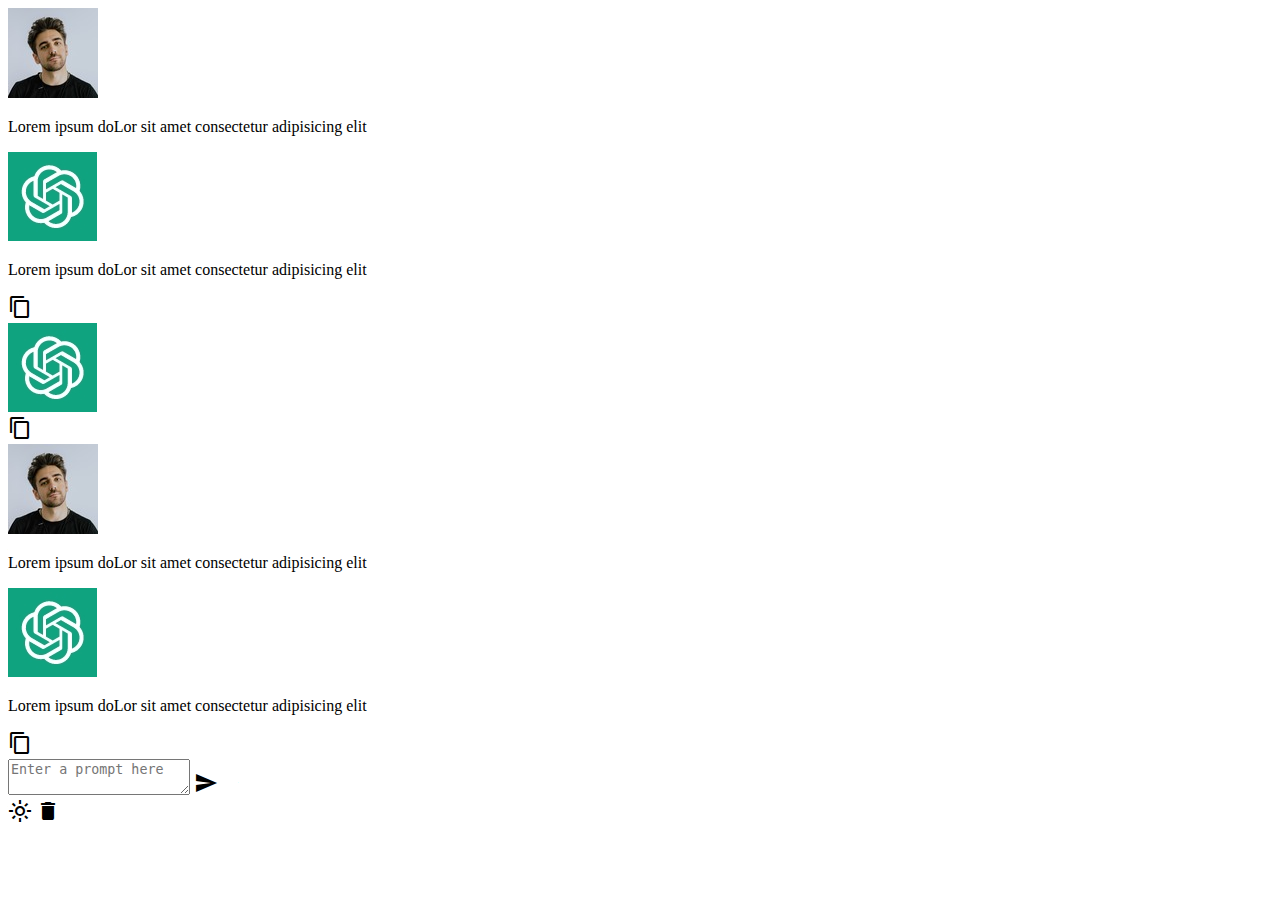
==== index.html @ dc3a1cc3 "Add files via upload" ====
<!DOCTYPE html>
<html lang="en">
<head>
    <meta charset="UTF-8">
    <meta name="viewport" content="width=device-width, initial-scale=1.0">
    <title>Document</title>
    <link rel="shortcut icon" href="images/chatbot.jpg" type="image/x-icon">
    <link href="https://fonts.googleapis.com/icon?family=Material+Icons" rel="stylesheet">
    <link rel="stylesheet" href="https://fonts.googleapis.com/css2?family=Material+Symbols+Outlined:opsz,wght,FILL,GRAD@24,400,0,0&icon_names=light_mode" />

</head>
<body>
     <!--Chat container-->
     <div class="chat-container">
        <div class="chat outgoing">
            <div class="chat-content">
                <div class="chat-details">
                    <img src="user.jpg" alt="user-img">
                    <p>Lorem ipsum doLor sit amet consectetur adipisicing elit</p>
                </div>
            </div>
        </div>
        <div class="chat incoming">
            <div class="chat-content">
                <div class="chat-details">
                    <img src="chatbot.jpg" alt="user-img">
                    <p>Lorem ipsum doLor sit amet consectetur adipisicing elit</p>
                </div>
                <span class="material-icons">content_copy</span>
            </div>
        </div>
        <div class="chat incoming">
            <div class="chat-content">
                <div class="chat-details">
                    <img src="chatbot.jpg" alt="user-img">
                  <div class="typing-animation">
                    <div class="typing-dot" style="--delay: 0.2s"></div>
                    <div class="typing-dot" style="--delay: 0.3s"></div>
                    <div class="typing-dot" style="--delay: 0.4s"></div>
                  </div>
                </div>
                <span class="material-icons">content_copy</span>
            </div>
        </div>
        <div class="chat outgoing">
            <div class="chat-content">
                <div class="chat-details">
                    <img src="user.jpg" alt="user-img">
                    <p>Lorem ipsum doLor sit amet consectetur adipisicing elit</p>
                </div>
            </div>
        </div>
        <div class="chat incoming">
            <div class="chat-content">
                <div class="chat-details">
                    <img src="chatbot.jpg" alt="user-img">
                    <p>Lorem ipsum doLor sit amet consectetur adipisicing elit</p>
                </div>
                <span class="material-icons">content_copy</span>
            </div>
        </div>

     </div>

     <!--Typing container-->
     <div class="typing-container">
        <div class="typing-content">
            <div class="typing-textarea">
                <textarea id="chat-input" placeholder="Enter a prompt here" required></textarea>
                <span id="send-btn" class="material-icons">send</span>
            </div>
            <div class="typing-control">
                <span id="theme-btn" class="material-symbols-outlined">light_mode </span>
                <span id="delete-btn" class="material-icons">delete</span>

            </div>
        </div>
    </div>   
     
</body>
</html>
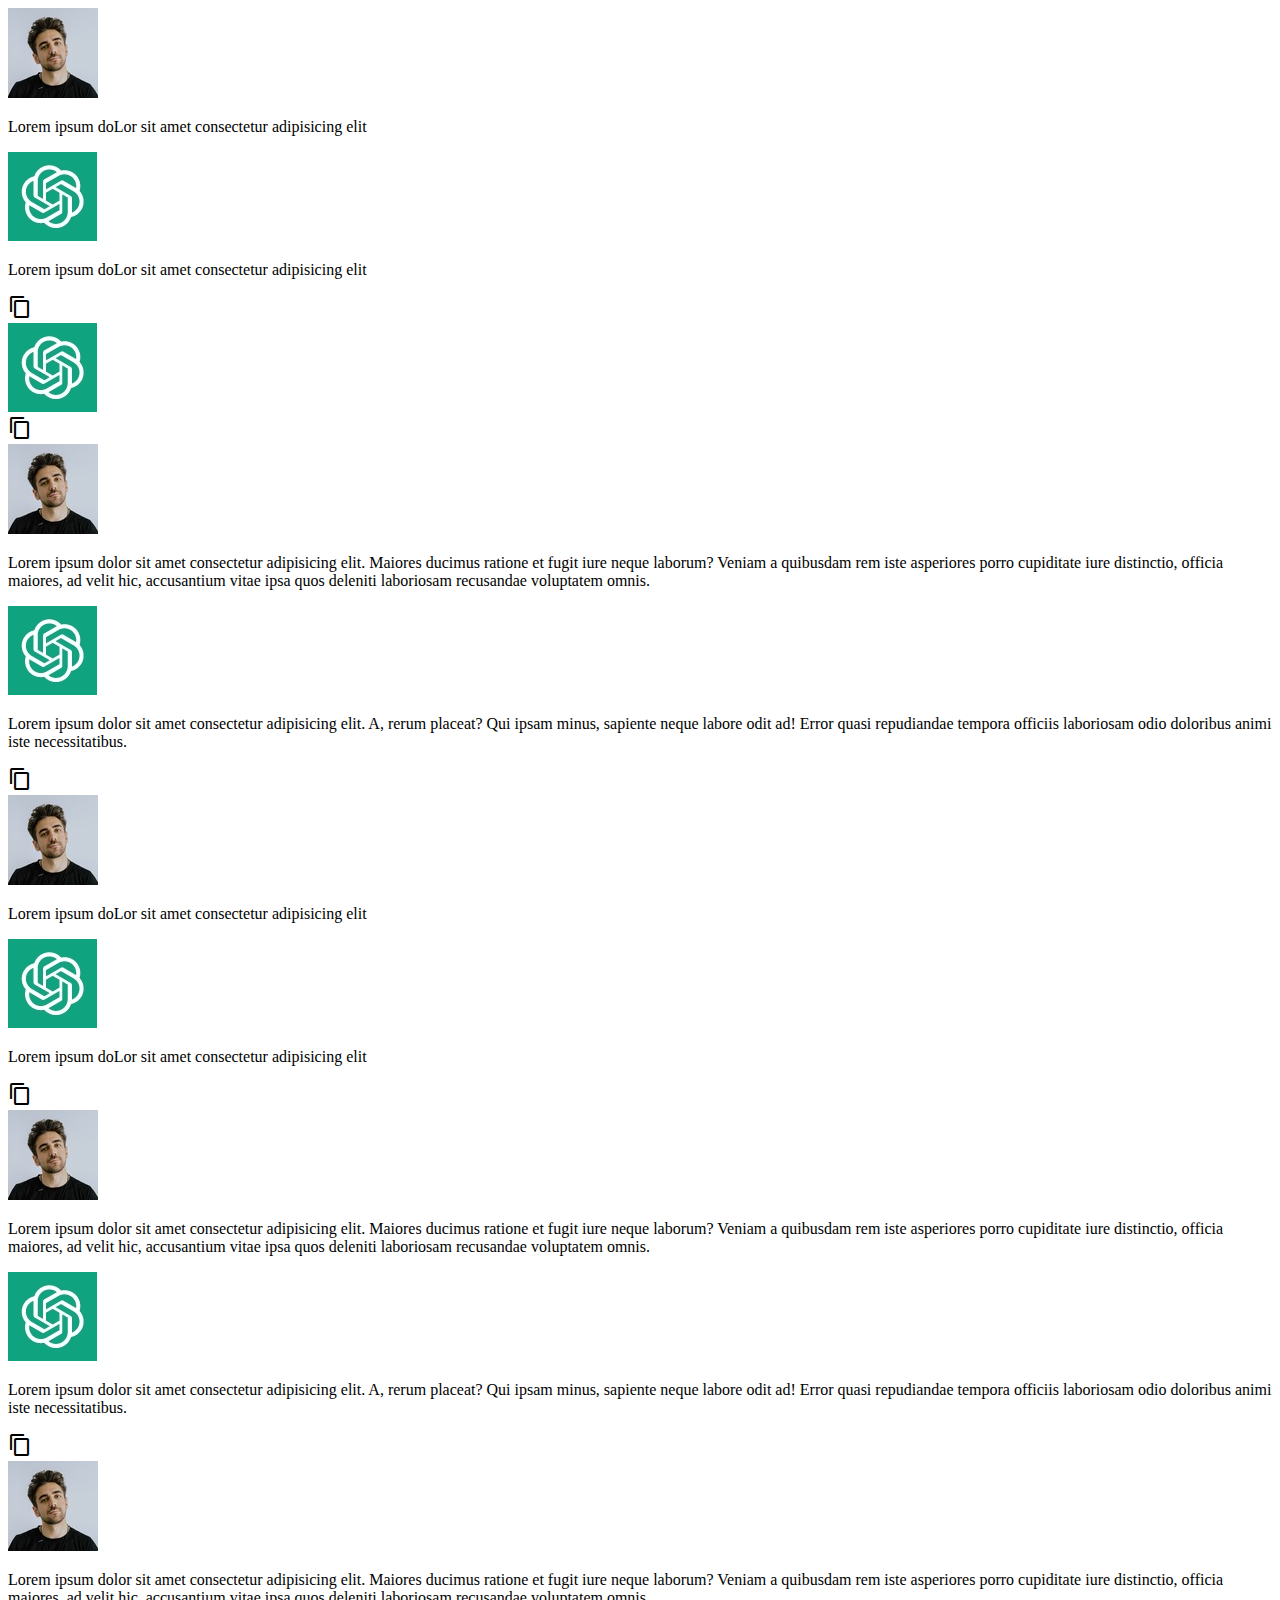
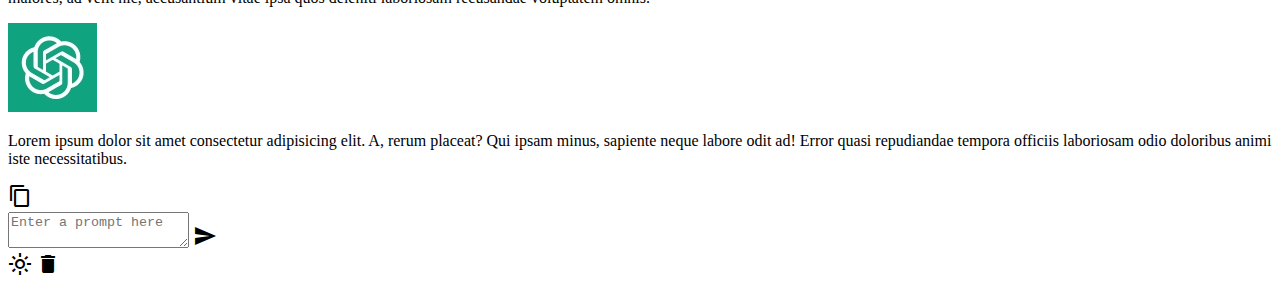
==== commit 8663ee99: "updated html" ====
--- a/index.html
+++ b/index.html
@@ -31,13 +31,30 @@
         </div>
         <div class="chat incoming">
             <div class="chat-content">
-                <div class="chat-details">
+                <div class="  chat-details">
                     <img src="chatbot.jpg" alt="user-img">
                   <div class="typing-animation">
                     <div class="typing-dot" style="--delay: 0.2s"></div>
                     <div class="typing-dot" style="--delay: 0.3s"></div>
                     <div class="typing-dot" style="--delay: 0.4s"></div>
                   </div>
+                </div>
+                <span class="material-icons">content_copy</span>
+            </div>
+        </div>
+        <div class="chat outgoing">
+            <div class="chat-content">
+                <div class="chat-details">
+                    <img src="user.jpg" alt="user-img">
+                    <p>Lorem ipsum dolor sit amet consectetur adipisicing elit. Maiores ducimus ratione et fugit iure neque laborum? Veniam a quibusdam rem iste asperiores porro cupiditate iure distinctio, officia maiores, ad velit hic, accusantium vitae ipsa quos deleniti laboriosam recusandae voluptatem omnis.</p>
+                </div>
+            </div>
+        </div>
+        <div class="chat incoming">
+            <div class="chat-content">
+                <div class="chat-details">
+                    <img src="chatbot.jpg" alt="user-img">
+                    <p>Lorem ipsum dolor sit amet consectetur adipisicing elit. A, rerum placeat? Qui ipsam minus, sapiente neque labore odit ad! Error quasi repudiandae tempora officiis laboriosam odio doloribus animi iste necessitatibus.</p>
                 </div>
                 <span class="material-icons">content_copy</span>
             </div>
@@ -59,8 +76,41 @@
                 <span class="material-icons">content_copy</span>
             </div>
         </div>
-
+        <div class="chat outgoing">
+            <div class="chat-content">
+                <div class="chat-details">
+                    <img src="user.jpg" alt="user-img">
+                    <p>Lorem ipsum dolor sit amet consectetur adipisicing elit. Maiores ducimus ratione et fugit iure neque laborum? Veniam a quibusdam rem iste asperiores porro cupiditate iure distinctio, officia maiores, ad velit hic, accusantium vitae ipsa quos deleniti laboriosam recusandae voluptatem omnis.</p>
+                </div>
+            </div>
+        </div>
+        <div class="chat incoming">
+            <div class="chat-content">
+                <div class="chat-details">
+                    <img src="chatbot.jpg" alt="user-img">
+                    <p>Lorem ipsum dolor sit amet consectetur adipisicing elit. A, rerum placeat? Qui ipsam minus, sapiente neque labore odit ad! Error quasi repudiandae tempora officiis laboriosam odio doloribus animi iste necessitatibus.</p>
+                </div>
+                <span class="material-icons">content_copy</span>
+            </div>
+        </div>
      </div>
+     <div class="chat outgoing">
+        <div class="chat-content">
+            <div class="chat-details">
+                <img src="user.jpg" alt="user-img">
+                <p>Lorem ipsum dolor sit amet consectetur adipisicing elit. Maiores ducimus ratione et fugit iure neque laborum? Veniam a quibusdam rem iste asperiores porro cupiditate iure distinctio, officia maiores, ad velit hic, accusantium vitae ipsa quos deleniti laboriosam recusandae voluptatem omnis.</p>
+            </div>
+        </div>
+    </div>
+    <div class="chat incoming">
+        <div class="chat-content">
+            <div class="chat-details">
+                <img src="chatbot.jpg" alt="user-img">
+                <p>Lorem ipsum dolor sit amet consectetur adipisicing elit. A, rerum placeat? Qui ipsam minus, sapiente neque labore odit ad! Error quasi repudiandae tempora officiis laboriosam odio doloribus animi iste necessitatibus.</p>
+            </div>
+            <span class="material-icons">content_copy</span>
+        </div>
+    </div>
 
      <!--Typing container-->
      <div class="typing-container">
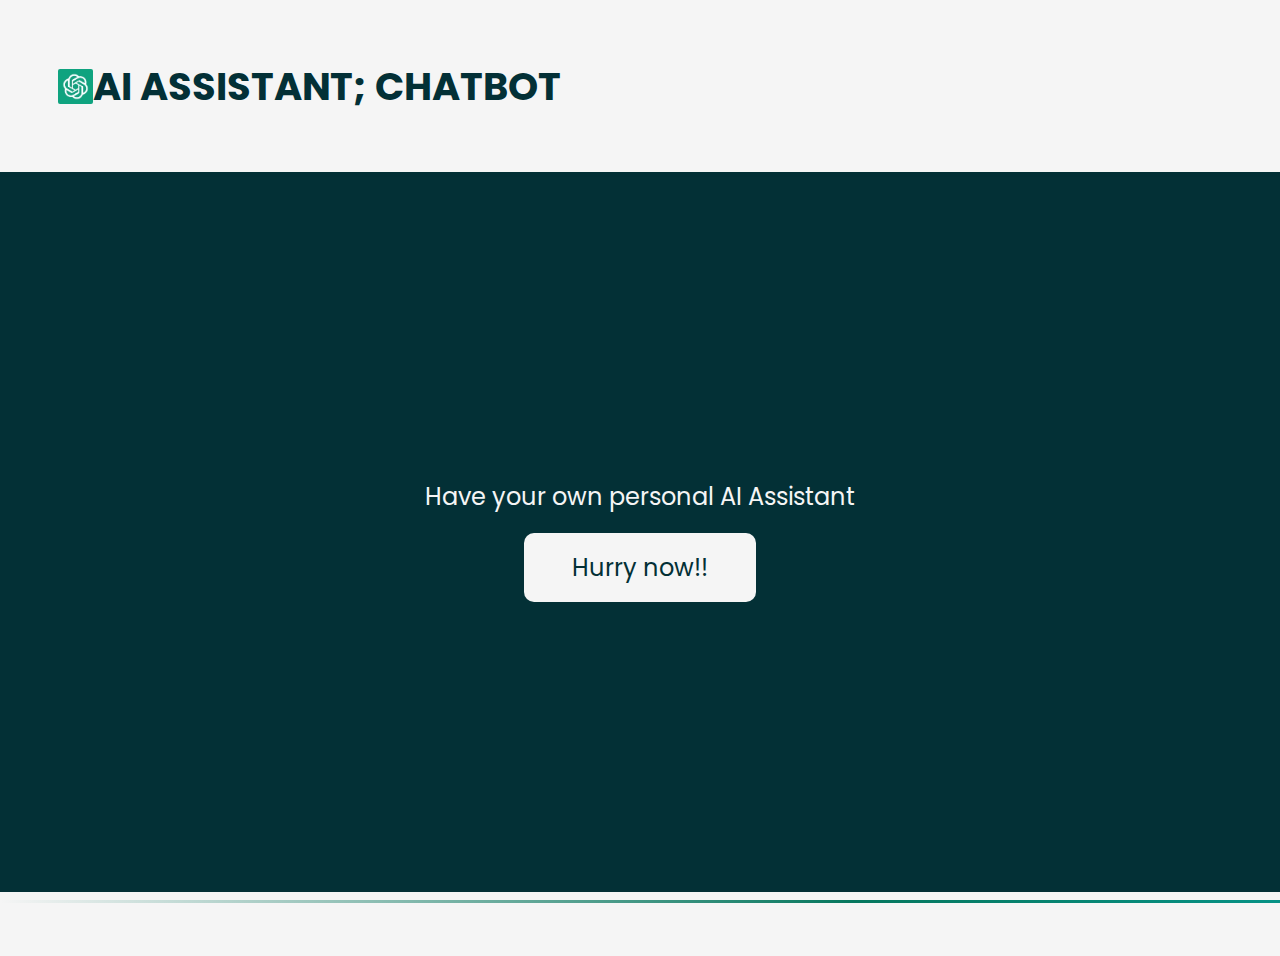
==== commit 7bfc5f79: "Add files via upload" ====
--- a/index.html
+++ b/index.html
@@ -3,129 +3,23 @@
 <head>
     <meta charset="UTF-8">
     <meta name="viewport" content="width=device-width, initial-scale=1.0">
-    <title>Document</title>
-    <link rel="shortcut icon" href="images/chatbot.jpg" type="image/x-icon">
-    <link href="https://fonts.googleapis.com/icon?family=Material+Icons" rel="stylesheet">
-    <link rel="stylesheet" href="https://fonts.googleapis.com/css2?family=Material+Symbols+Outlined:opsz,wght,FILL,GRAD@24,400,0,0&icon_names=light_mode" />
+    <title>CHATBOT</title>
+    <link rel="stylesheet" href="styles.css">
 
 </head>
 <body>
-     <!--Chat container-->
-     <div class="chat-container">
-        <div class="chat outgoing">
-            <div class="chat-content">
-                <div class="chat-details">
-                    <img src="user.jpg" alt="user-img">
-                    <p>Lorem ipsum doLor sit amet consectetur adipisicing elit</p>
-                </div>
-            </div>
-        </div>
-        <div class="chat incoming">
-            <div class="chat-content">
-                <div class="chat-details">
-                    <img src="chatbot.jpg" alt="user-img">
-                    <p>Lorem ipsum doLor sit amet consectetur adipisicing elit</p>
-                </div>
-                <span class="material-icons">content_copy</span>
-            </div>
-        </div>
-        <div class="chat incoming">
-            <div class="chat-content">
-                <div class="  chat-details">
-                    <img src="chatbot.jpg" alt="user-img">
-                  <div class="typing-animation">
-                    <div class="typing-dot" style="--delay: 0.2s"></div>
-                    <div class="typing-dot" style="--delay: 0.3s"></div>
-                    <div class="typing-dot" style="--delay: 0.4s"></div>
-                  </div>
-                </div>
-                <span class="material-icons">content_copy</span>
-            </div>
-        </div>
-        <div class="chat outgoing">
-            <div class="chat-content">
-                <div class="chat-details">
-                    <img src="user.jpg" alt="user-img">
-                    <p>Lorem ipsum dolor sit amet consectetur adipisicing elit. Maiores ducimus ratione et fugit iure neque laborum? Veniam a quibusdam rem iste asperiores porro cupiditate iure distinctio, officia maiores, ad velit hic, accusantium vitae ipsa quos deleniti laboriosam recusandae voluptatem omnis.</p>
-                </div>
-            </div>
-        </div>
-        <div class="chat incoming">
-            <div class="chat-content">
-                <div class="chat-details">
-                    <img src="chatbot.jpg" alt="user-img">
-                    <p>Lorem ipsum dolor sit amet consectetur adipisicing elit. A, rerum placeat? Qui ipsam minus, sapiente neque labore odit ad! Error quasi repudiandae tempora officiis laboriosam odio doloribus animi iste necessitatibus.</p>
-                </div>
-                <span class="material-icons">content_copy</span>
-            </div>
-        </div>
-        <div class="chat outgoing">
-            <div class="chat-content">
-                <div class="chat-details">
-                    <img src="user.jpg" alt="user-img">
-                    <p>Lorem ipsum doLor sit amet consectetur adipisicing elit</p>
-                </div>
-            </div>
-        </div>
-        <div class="chat incoming">
-            <div class="chat-content">
-                <div class="chat-details">
-                    <img src="chatbot.jpg" alt="user-img">
-                    <p>Lorem ipsum doLor sit amet consectetur adipisicing elit</p>
-                </div>
-                <span class="material-icons">content_copy</span>
-            </div>
-        </div>
-        <div class="chat outgoing">
-            <div class="chat-content">
-                <div class="chat-details">
-                    <img src="user.jpg" alt="user-img">
-                    <p>Lorem ipsum dolor sit amet consectetur adipisicing elit. Maiores ducimus ratione et fugit iure neque laborum? Veniam a quibusdam rem iste asperiores porro cupiditate iure distinctio, officia maiores, ad velit hic, accusantium vitae ipsa quos deleniti laboriosam recusandae voluptatem omnis.</p>
-                </div>
-            </div>
-        </div>
-        <div class="chat incoming">
-            <div class="chat-content">
-                <div class="chat-details">
-                    <img src="chatbot.jpg" alt="user-img">
-                    <p>Lorem ipsum dolor sit amet consectetur adipisicing elit. A, rerum placeat? Qui ipsam minus, sapiente neque labore odit ad! Error quasi repudiandae tempora officiis laboriosam odio doloribus animi iste necessitatibus.</p>
-                </div>
-                <span class="material-icons">content_copy</span>
-            </div>
-        </div>
-     </div>
-     <div class="chat outgoing">
-        <div class="chat-content">
-            <div class="chat-details">
-                <img src="user.jpg" alt="user-img">
-                <p>Lorem ipsum dolor sit amet consectetur adipisicing elit. Maiores ducimus ratione et fugit iure neque laborum? Veniam a quibusdam rem iste asperiores porro cupiditate iure distinctio, officia maiores, ad velit hic, accusantium vitae ipsa quos deleniti laboriosam recusandae voluptatem omnis.</p>
-            </div>
-        </div>
+    <div class="container">
+        <header>
+            <img src="chatbot.jpg" alt="" class="col">
+            <h1 class="class="col"">AI ASSISTANT; CHATBOT</h1>
+        </header>
     </div>
-    <div class="chat incoming">
-        <div class="chat-content">
-            <div class="chat-details">
-                <img src="chatbot.jpg" alt="user-img">
-                <p>Lorem ipsum dolor sit amet consectetur adipisicing elit. A, rerum placeat? Qui ipsam minus, sapiente neque labore odit ad! Error quasi repudiandae tempora officiis laboriosam odio doloribus animi iste necessitatibus.</p>
-            </div>
-            <span class="material-icons">content_copy</span>
-        </div>
+    <div class="text">
+        <p>Have your own personal AI Assistant</p>
+        <p class="float"><a href="main.html">Hurry now!!</a></p>
     </div>
-
-     <!--Typing container-->
-     <div class="typing-container">
-        <div class="typing-content">
-            <div class="typing-textarea">
-                <textarea id="chat-input" placeholder="Enter a prompt here" required></textarea>
-                <span id="send-btn" class="material-icons">send</span>
-            </div>
-            <div class="typing-control">
-                <span id="theme-btn" class="material-symbols-outlined">light_mode </span>
-                <span id="delete-btn" class="material-icons">delete</span>
-
-            </div>
-        </div>
-    </div>   
-     
+    <footer>
+        <div class="footer"></div>
+    </footer>
 </body>
 </html>--- a/styles.css
+++ b/styles.css
@@ -0,0 +1,95 @@
+@import url('https://fonts.googleapis.com/css2?family=Poppins:ital,wght@0,100;0,200;0,300;0,400;0,500;0,600;0,700;0,800;0,900;1,100;1,200;1,300;1,400;1,500;1,600;1,700;1,800;1,900&display=swap');
+
+* {
+    margin: 0;
+    font-family: "Poppins", sans-serif;
+}
+
+body {
+    background-color: rgb(3, 48, 54);
+}
+
+.container {
+    background: whitesmoke;
+    box-shadow: 0 1px 3px rgb(3, 48, 54);
+    font-size: 1.2rem;
+    width: 100%;
+}
+
+header {
+    color: rgb(3, 48, 54);
+    padding: 3em;
+    width: 80%;
+    display: flex;
+    align-items: center;
+}
+
+.col+.col {
+    margin-left: 30px;
+}
+
+img {
+    width: 35px;
+    height: 35px;
+    object-fit: cover;
+    border-radius: 2px;
+}
+
+
+.text {
+    display: flex;
+    flex-direction: column;
+    align-items: center;
+    justify-content: center;
+    height: 80vh;
+    color: whitesmoke;
+    font-size: 1.5rem;
+    animation: animateDots 1.5s var(--delay) ease-in-out infinite;
+}
+
+.float a {
+    text-decoration: none;
+    color: rgb(3, 48, 54);
+    animation: animateDots 1.5s var(--delay) ease-in-out infinite;
+    background-color: whitesmoke;
+    padding: 0.75em 2em;
+    border-radius: 10px;
+}
+
+.float {
+    margin-top: 1.5em;
+    transition: transform 0.3s ease, text-shadow 0.3s ease;
+}
+
+.float::after {
+    content: "";
+    position: absolute;
+    left: 0;
+    bottom: -3px;
+    width: 100%;
+    height: 3px;
+    background: linear-gradient(90deg, transparent, #06775e, #08adad, transparent);
+    background-size: 200% 100%;
+    animation: loadingFlow 1.5s infinite linear;
+}
+
+.float:hover,
+.float:focus {
+    transform: scale(1.3) rotate(-2deg);
+    animation: shake 0.3s infinite alternate;
+}
+
+@keyframes loadingFlow {
+    0% {
+        background-position: -100% 0;
+    }
+
+    100% {
+        background-position: 100% 0;
+    }
+}
+
+.footer {
+    background-color: whitesmoke;
+    padding: 2em;
+}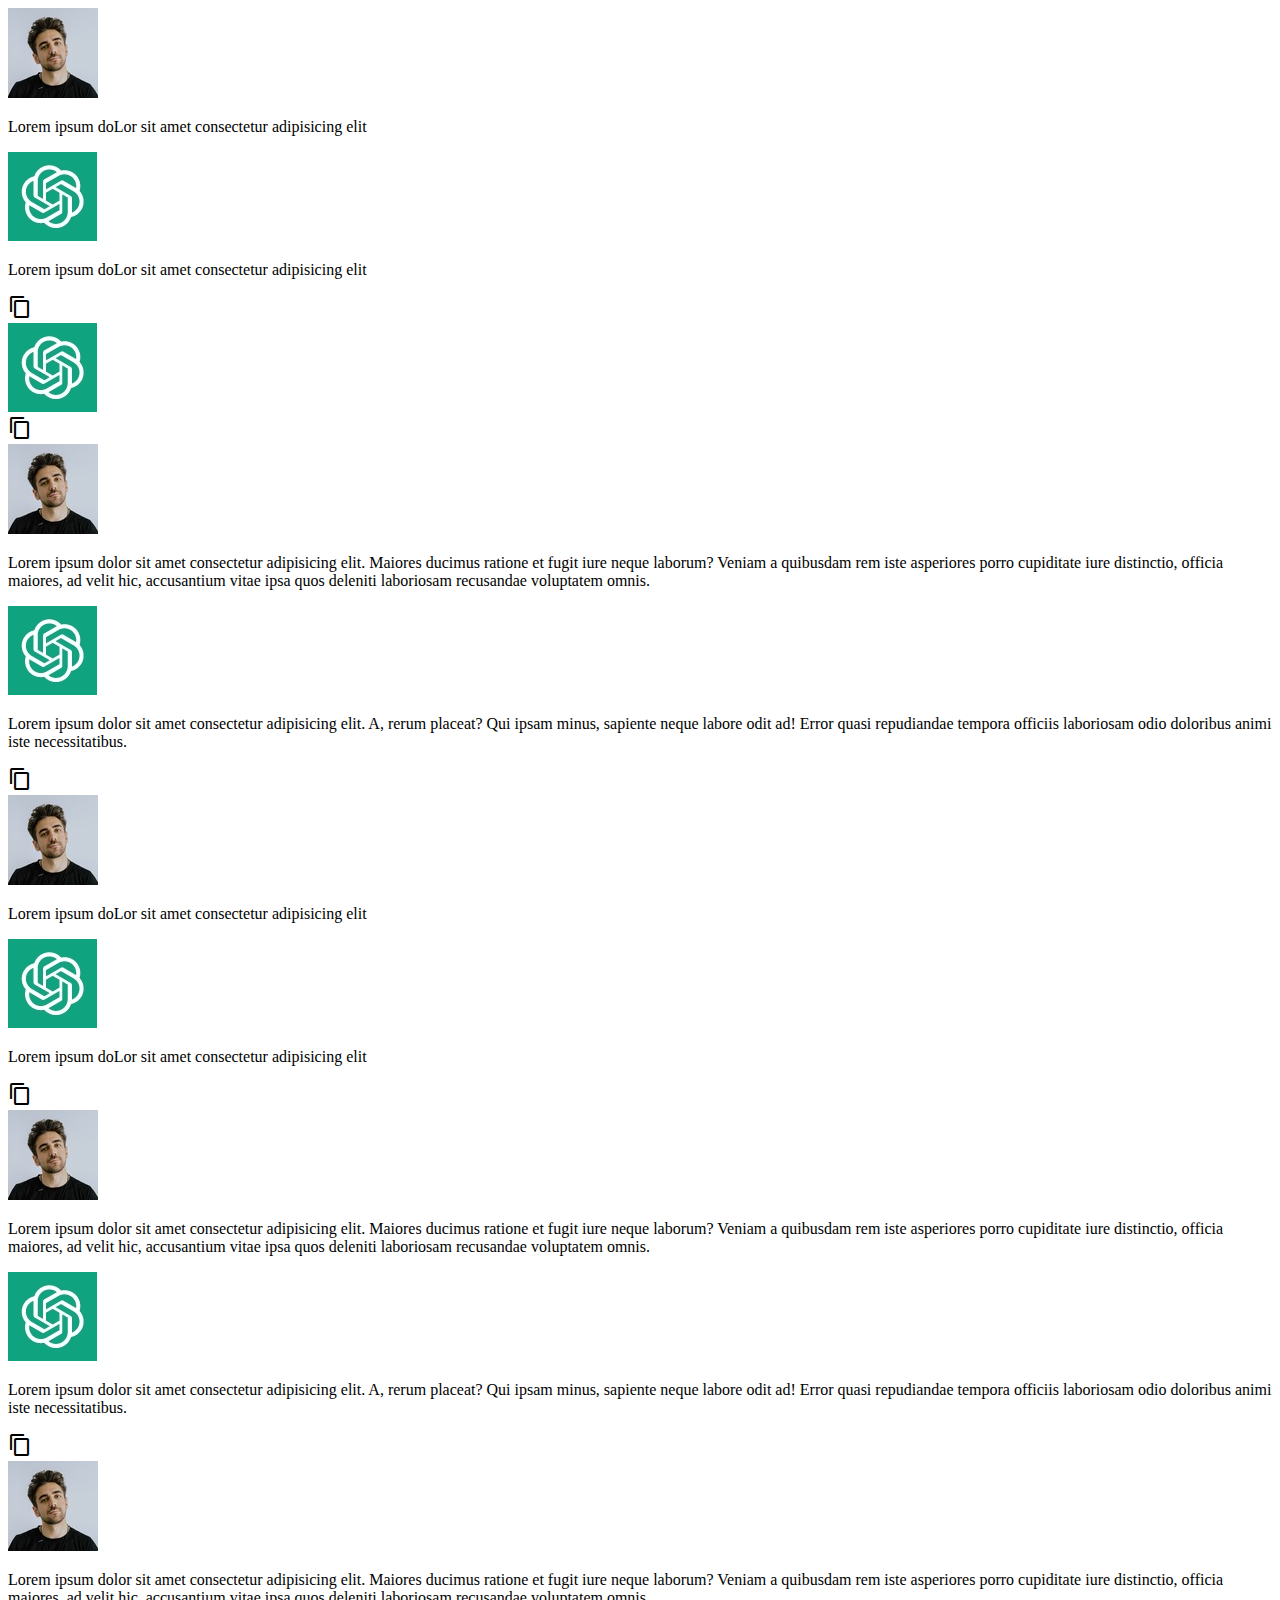
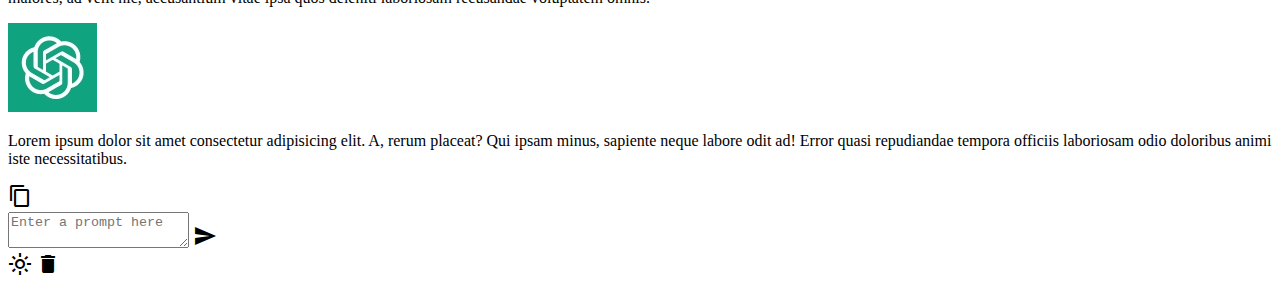
==== commit 9c41457f: "Revert "updated commit"" ====
--- a/index.html
+++ b/index.html
@@ -3,23 +3,129 @@
 <head>
     <meta charset="UTF-8">
     <meta name="viewport" content="width=device-width, initial-scale=1.0">
-    <title>CHATBOT</title>
-    <link rel="stylesheet" href="styles.css">
+    <title>Document</title>
+    <link rel="shortcut icon" href="images/chatbot.jpg" type="image/x-icon">
+    <link href="https://fonts.googleapis.com/icon?family=Material+Icons" rel="stylesheet">
+    <link rel="stylesheet" href="https://fonts.googleapis.com/css2?family=Material+Symbols+Outlined:opsz,wght,FILL,GRAD@24,400,0,0&icon_names=light_mode" />
 
 </head>
 <body>
-    <div class="container">
-        <header>
-            <img src="chatbot.jpg" alt="" class="col">
-            <h1 class="class="col"">AI ASSISTANT; CHATBOT</h1>
-        </header>
+     <!--Chat container-->
+     <div class="chat-container">
+        <div class="chat outgoing">
+            <div class="chat-content">
+                <div class="chat-details">
+                    <img src="user.jpg" alt="user-img">
+                    <p>Lorem ipsum doLor sit amet consectetur adipisicing elit</p>
+                </div>
+            </div>
+        </div>
+        <div class="chat incoming">
+            <div class="chat-content">
+                <div class="chat-details">
+                    <img src="chatbot.jpg" alt="user-img">
+                    <p>Lorem ipsum doLor sit amet consectetur adipisicing elit</p>
+                </div>
+                <span class="material-icons">content_copy</span>
+            </div>
+        </div>
+        <div class="chat incoming">
+            <div class="chat-content">
+                <div class="  chat-details">
+                    <img src="chatbot.jpg" alt="user-img">
+                  <div class="typing-animation">
+                    <div class="typing-dot" style="--delay: 0.2s"></div>
+                    <div class="typing-dot" style="--delay: 0.3s"></div>
+                    <div class="typing-dot" style="--delay: 0.4s"></div>
+                  </div>
+                </div>
+                <span class="material-icons">content_copy</span>
+            </div>
+        </div>
+        <div class="chat outgoing">
+            <div class="chat-content">
+                <div class="chat-details">
+                    <img src="user.jpg" alt="user-img">
+                    <p>Lorem ipsum dolor sit amet consectetur adipisicing elit. Maiores ducimus ratione et fugit iure neque laborum? Veniam a quibusdam rem iste asperiores porro cupiditate iure distinctio, officia maiores, ad velit hic, accusantium vitae ipsa quos deleniti laboriosam recusandae voluptatem omnis.</p>
+                </div>
+            </div>
+        </div>
+        <div class="chat incoming">
+            <div class="chat-content">
+                <div class="chat-details">
+                    <img src="chatbot.jpg" alt="user-img">
+                    <p>Lorem ipsum dolor sit amet consectetur adipisicing elit. A, rerum placeat? Qui ipsam minus, sapiente neque labore odit ad! Error quasi repudiandae tempora officiis laboriosam odio doloribus animi iste necessitatibus.</p>
+                </div>
+                <span class="material-icons">content_copy</span>
+            </div>
+        </div>
+        <div class="chat outgoing">
+            <div class="chat-content">
+                <div class="chat-details">
+                    <img src="user.jpg" alt="user-img">
+                    <p>Lorem ipsum doLor sit amet consectetur adipisicing elit</p>
+                </div>
+            </div>
+        </div>
+        <div class="chat incoming">
+            <div class="chat-content">
+                <div class="chat-details">
+                    <img src="chatbot.jpg" alt="user-img">
+                    <p>Lorem ipsum doLor sit amet consectetur adipisicing elit</p>
+                </div>
+                <span class="material-icons">content_copy</span>
+            </div>
+        </div>
+        <div class="chat outgoing">
+            <div class="chat-content">
+                <div class="chat-details">
+                    <img src="user.jpg" alt="user-img">
+                    <p>Lorem ipsum dolor sit amet consectetur adipisicing elit. Maiores ducimus ratione et fugit iure neque laborum? Veniam a quibusdam rem iste asperiores porro cupiditate iure distinctio, officia maiores, ad velit hic, accusantium vitae ipsa quos deleniti laboriosam recusandae voluptatem omnis.</p>
+                </div>
+            </div>
+        </div>
+        <div class="chat incoming">
+            <div class="chat-content">
+                <div class="chat-details">
+                    <img src="chatbot.jpg" alt="user-img">
+                    <p>Lorem ipsum dolor sit amet consectetur adipisicing elit. A, rerum placeat? Qui ipsam minus, sapiente neque labore odit ad! Error quasi repudiandae tempora officiis laboriosam odio doloribus animi iste necessitatibus.</p>
+                </div>
+                <span class="material-icons">content_copy</span>
+            </div>
+        </div>
+     </div>
+     <div class="chat outgoing">
+        <div class="chat-content">
+            <div class="chat-details">
+                <img src="user.jpg" alt="user-img">
+                <p>Lorem ipsum dolor sit amet consectetur adipisicing elit. Maiores ducimus ratione et fugit iure neque laborum? Veniam a quibusdam rem iste asperiores porro cupiditate iure distinctio, officia maiores, ad velit hic, accusantium vitae ipsa quos deleniti laboriosam recusandae voluptatem omnis.</p>
+            </div>
+        </div>
     </div>
-    <div class="text">
-        <p>Have your own personal AI Assistant</p>
-        <p class="float"><a href="main.html">Hurry now!!</a></p>
+    <div class="chat incoming">
+        <div class="chat-content">
+            <div class="chat-details">
+                <img src="chatbot.jpg" alt="user-img">
+                <p>Lorem ipsum dolor sit amet consectetur adipisicing elit. A, rerum placeat? Qui ipsam minus, sapiente neque labore odit ad! Error quasi repudiandae tempora officiis laboriosam odio doloribus animi iste necessitatibus.</p>
+            </div>
+            <span class="material-icons">content_copy</span>
+        </div>
     </div>
-    <footer>
-        <div class="footer"></div>
-    </footer>
+
+     <!--Typing container-->
+     <div class="typing-container">
+        <div class="typing-content">
+            <div class="typing-textarea">
+                <textarea id="chat-input" placeholder="Enter a prompt here" required></textarea>
+                <span id="send-btn" class="material-icons">send</span>
+            </div>
+            <div class="typing-control">
+                <span id="theme-btn" class="material-symbols-outlined">light_mode </span>
+                <span id="delete-btn" class="material-icons">delete</span>
+
+            </div>
+        </div>
+    </div>   
+     
 </body>
 </html>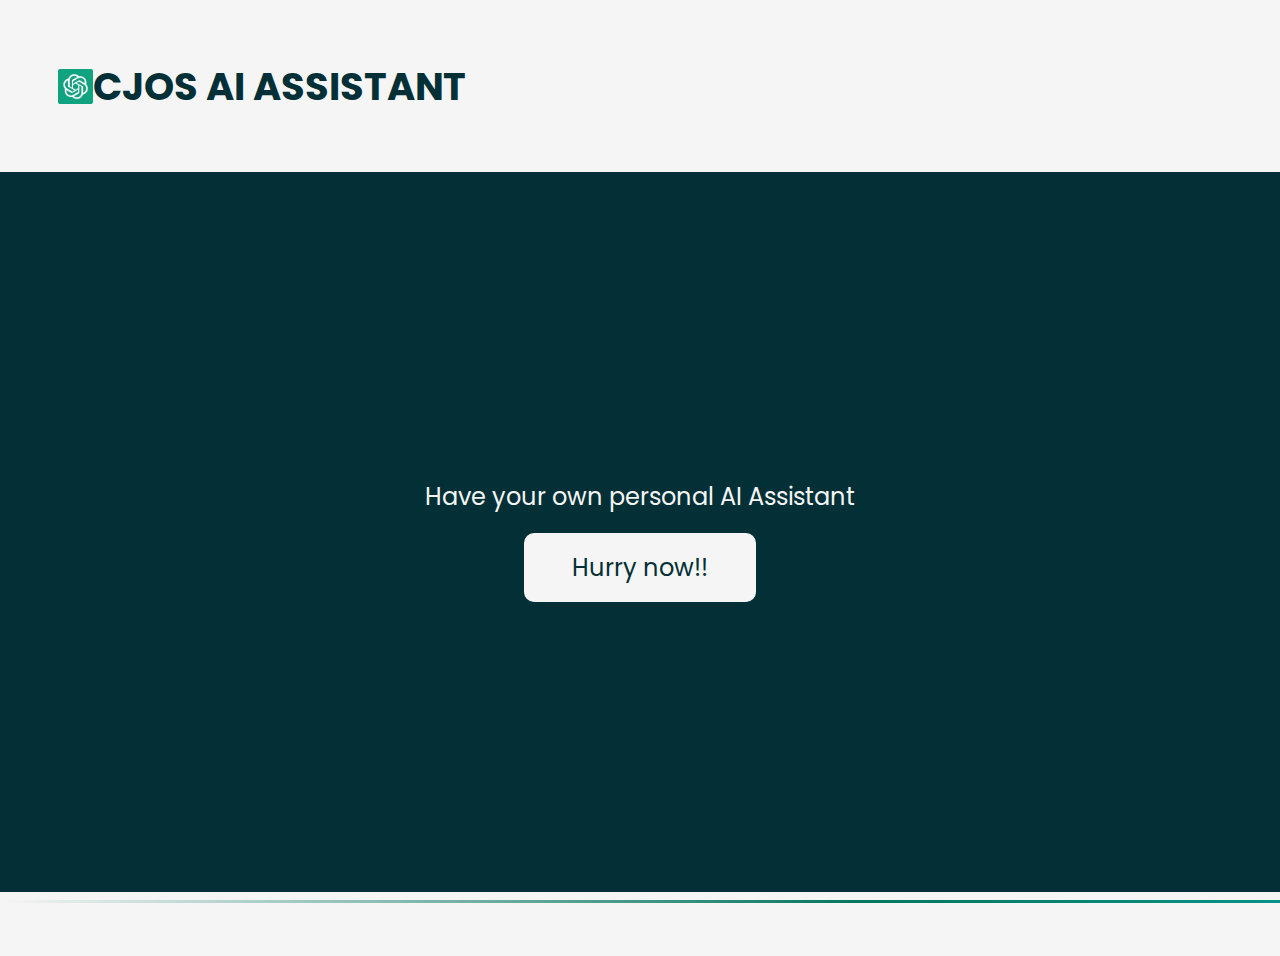
==== commit 87cce1d9: "Update index.html" ====
--- a/index.html
+++ b/index.html
@@ -3,129 +3,24 @@
 <head>
     <meta charset="UTF-8">
     <meta name="viewport" content="width=device-width, initial-scale=1.0">
-    <title>Document</title>
-    <link rel="shortcut icon" href="images/chatbot.jpg" type="image/x-icon">
-    <link href="https://fonts.googleapis.com/icon?family=Material+Icons" rel="stylesheet">
-    <link rel="stylesheet" href="https://fonts.googleapis.com/css2?family=Material+Symbols+Outlined:opsz,wght,FILL,GRAD@24,400,0,0&icon_names=light_mode" />
-
+     <link rel="stylesheet" href="styles.css">
+    <title>CJOS BOT</title>
+     <link rel="shortcut icon" href="chatbot.jpg" type="image/x-icon">
+   
 </head>
 <body>
-     <!--Chat container-->
-     <div class="chat-container">
-        <div class="chat outgoing">
-            <div class="chat-content">
-                <div class="chat-details">
-                    <img src="user.jpg" alt="user-img">
-                    <p>Lorem ipsum doLor sit amet consectetur adipisicing elit</p>
-                </div>
-            </div>
-        </div>
-        <div class="chat incoming">
-            <div class="chat-content">
-                <div class="chat-details">
-                    <img src="chatbot.jpg" alt="user-img">
-                    <p>Lorem ipsum doLor sit amet consectetur adipisicing elit</p>
-                </div>
-                <span class="material-icons">content_copy</span>
-            </div>
-        </div>
-        <div class="chat incoming">
-            <div class="chat-content">
-                <div class="  chat-details">
-                    <img src="chatbot.jpg" alt="user-img">
-                  <div class="typing-animation">
-                    <div class="typing-dot" style="--delay: 0.2s"></div>
-                    <div class="typing-dot" style="--delay: 0.3s"></div>
-                    <div class="typing-dot" style="--delay: 0.4s"></div>
-                  </div>
-                </div>
-                <span class="material-icons">content_copy</span>
-            </div>
-        </div>
-        <div class="chat outgoing">
-            <div class="chat-content">
-                <div class="chat-details">
-                    <img src="user.jpg" alt="user-img">
-                    <p>Lorem ipsum dolor sit amet consectetur adipisicing elit. Maiores ducimus ratione et fugit iure neque laborum? Veniam a quibusdam rem iste asperiores porro cupiditate iure distinctio, officia maiores, ad velit hic, accusantium vitae ipsa quos deleniti laboriosam recusandae voluptatem omnis.</p>
-                </div>
-            </div>
-        </div>
-        <div class="chat incoming">
-            <div class="chat-content">
-                <div class="chat-details">
-                    <img src="chatbot.jpg" alt="user-img">
-                    <p>Lorem ipsum dolor sit amet consectetur adipisicing elit. A, rerum placeat? Qui ipsam minus, sapiente neque labore odit ad! Error quasi repudiandae tempora officiis laboriosam odio doloribus animi iste necessitatibus.</p>
-                </div>
-                <span class="material-icons">content_copy</span>
-            </div>
-        </div>
-        <div class="chat outgoing">
-            <div class="chat-content">
-                <div class="chat-details">
-                    <img src="user.jpg" alt="user-img">
-                    <p>Lorem ipsum doLor sit amet consectetur adipisicing elit</p>
-                </div>
-            </div>
-        </div>
-        <div class="chat incoming">
-            <div class="chat-content">
-                <div class="chat-details">
-                    <img src="chatbot.jpg" alt="user-img">
-                    <p>Lorem ipsum doLor sit amet consectetur adipisicing elit</p>
-                </div>
-                <span class="material-icons">content_copy</span>
-            </div>
-        </div>
-        <div class="chat outgoing">
-            <div class="chat-content">
-                <div class="chat-details">
-                    <img src="user.jpg" alt="user-img">
-                    <p>Lorem ipsum dolor sit amet consectetur adipisicing elit. Maiores ducimus ratione et fugit iure neque laborum? Veniam a quibusdam rem iste asperiores porro cupiditate iure distinctio, officia maiores, ad velit hic, accusantium vitae ipsa quos deleniti laboriosam recusandae voluptatem omnis.</p>
-                </div>
-            </div>
-        </div>
-        <div class="chat incoming">
-            <div class="chat-content">
-                <div class="chat-details">
-                    <img src="chatbot.jpg" alt="user-img">
-                    <p>Lorem ipsum dolor sit amet consectetur adipisicing elit. A, rerum placeat? Qui ipsam minus, sapiente neque labore odit ad! Error quasi repudiandae tempora officiis laboriosam odio doloribus animi iste necessitatibus.</p>
-                </div>
-                <span class="material-icons">content_copy</span>
-            </div>
-        </div>
-     </div>
-     <div class="chat outgoing">
-        <div class="chat-content">
-            <div class="chat-details">
-                <img src="user.jpg" alt="user-img">
-                <p>Lorem ipsum dolor sit amet consectetur adipisicing elit. Maiores ducimus ratione et fugit iure neque laborum? Veniam a quibusdam rem iste asperiores porro cupiditate iure distinctio, officia maiores, ad velit hic, accusantium vitae ipsa quos deleniti laboriosam recusandae voluptatem omnis.</p>
-            </div>
-        </div>
+    <div class="container">
+        <header>
+            <img src="chatbot.jpg" alt="" class="col">
+            <h1 class="class="col"">CJOS AI ASSISTANT </h1>
+        </header>
     </div>
-    <div class="chat incoming">
-        <div class="chat-content">
-            <div class="chat-details">
-                <img src="chatbot.jpg" alt="user-img">
-                <p>Lorem ipsum dolor sit amet consectetur adipisicing elit. A, rerum placeat? Qui ipsam minus, sapiente neque labore odit ad! Error quasi repudiandae tempora officiis laboriosam odio doloribus animi iste necessitatibus.</p>
-            </div>
-            <span class="material-icons">content_copy</span>
-        </div>
+    <div class="text">
+        <p>Have your own personal AI Assistant</p>
+        <p class="float"><a href="main.html">Hurry now!!</a></p>
     </div>
-
-     <!--Typing container-->
-     <div class="typing-container">
-        <div class="typing-content">
-            <div class="typing-textarea">
-                <textarea id="chat-input" placeholder="Enter a prompt here" required></textarea>
-                <span id="send-btn" class="material-icons">send</span>
-            </div>
-            <div class="typing-control">
-                <span id="theme-btn" class="material-symbols-outlined">light_mode </span>
-                <span id="delete-btn" class="material-icons">delete</span>
-
-            </div>
-        </div>
-    </div>   
-     
+    <footer>
+        <div class="footer"></div>
+    </footer>
 </body>
-</html>+</html>
--- a/styles.css
+++ b/styles.css
@@ -0,0 +1,95 @@
+@import url('https://fonts.googleapis.com/css2?family=Poppins:ital,wght@0,100;0,200;0,300;0,400;0,500;0,600;0,700;0,800;0,900;1,100;1,200;1,300;1,400;1,500;1,600;1,700;1,800;1,900&display=swap');
+
+* {
+    margin: 0;
+    font-family: "Poppins", sans-serif;
+}
+
+body {
+    background-color: rgb(3, 48, 54);
+}
+
+.container {
+    background: whitesmoke;
+    box-shadow: 0 1px 3px rgb(3, 48, 54);
+    font-size: 1.2rem;
+    width: 100%;
+}
+
+header {
+    color: rgb(3, 48, 54);
+    padding: 3em;
+    width: 80%;
+    display: flex;
+    align-items: center;
+}
+
+.col+.col {
+    margin-left: 30px;
+}
+
+img {
+    width: 35px;
+    height: 35px;
+    object-fit: cover;
+    border-radius: 2px;
+}
+
+
+.text {
+    display: flex;
+    flex-direction: column;
+    align-items: center;
+    justify-content: center;
+    height: 80vh;
+    color: whitesmoke;
+    font-size: 1.5rem;
+    animation: animateDots 1.5s var(--delay) ease-in-out infinite;
+}
+
+.float a {
+    text-decoration: none;
+    color: rgb(3, 48, 54);
+    animation: animateDots 1.5s var(--delay) ease-in-out infinite;
+    background-color: whitesmoke;
+    padding: 0.75em 2em;
+    border-radius: 10px;
+}
+
+.float {
+    margin-top: 1.5em;
+    transition: transform 0.3s ease, text-shadow 0.3s ease;
+}
+
+.float::after {
+    content: "";
+    position: absolute;
+    left: 0;
+    bottom: -3px;
+    width: 100%;
+    height: 3px;
+    background: linear-gradient(90deg, transparent, #06775e, #08adad, transparent);
+    background-size: 200% 100%;
+    animation: loadingFlow 1.5s infinite linear;
+}
+
+.float:hover,
+.float:focus {
+    transform: scale(1.3) rotate(-2deg);
+    animation: shake 0.3s infinite alternate;
+}
+
+@keyframes loadingFlow {
+    0% {
+        background-position: -100% 0;
+    }
+
+    100% {
+        background-position: 100% 0;
+    }
+}
+
+.footer {
+    background-color: whitesmoke;
+    padding: 2em;
+}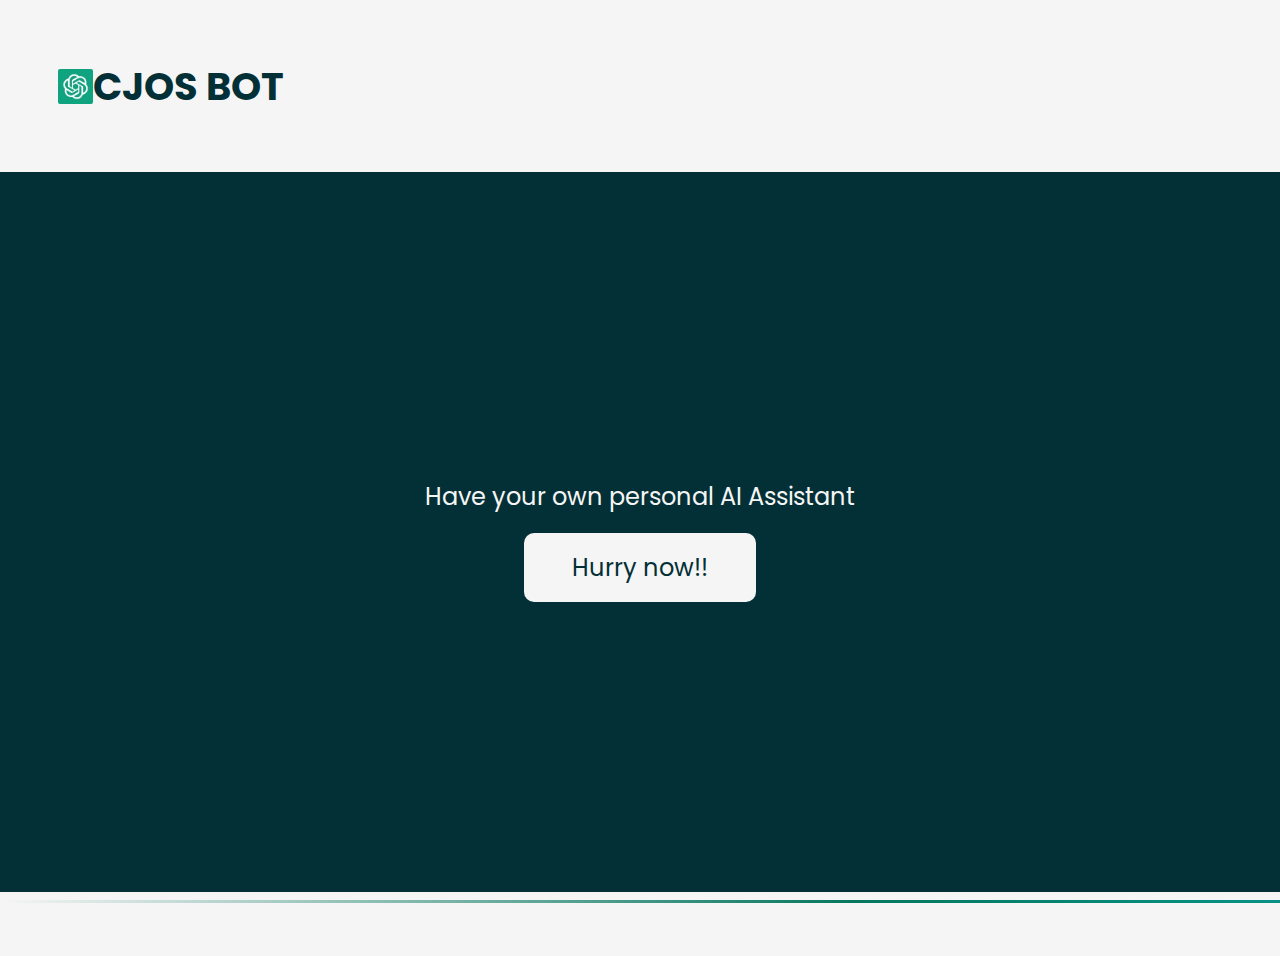
==== commit 33aad6aa: "Update index.html" ====
--- a/index.html
+++ b/index.html
@@ -12,7 +12,7 @@
     <div class="container">
         <header>
             <img src="chatbot.jpg" alt="" class="col">
-            <h1 class="class="col"">CJOS AI ASSISTANT </h1>
+            <h1 class="class="col"">CJOS BOT </h1>
         </header>
     </div>
     <div class="text">
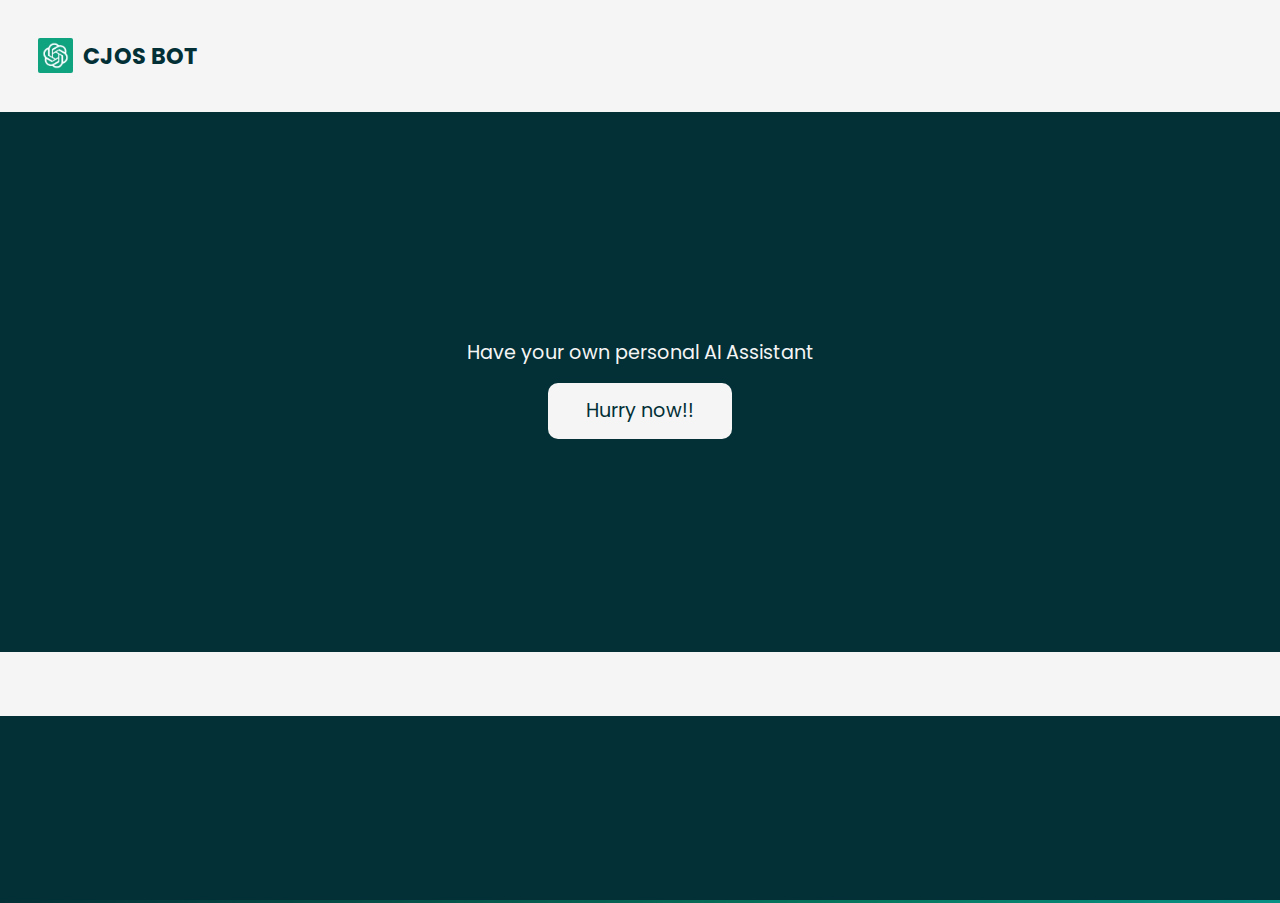
==== commit c4b08f59: "Add files via upload" ====
--- a/index.html
+++ b/index.html
@@ -1,18 +1,20 @@
 <!DOCTYPE html>
 <html lang="en">
+
 <head>
     <meta charset="UTF-8">
     <meta name="viewport" content="width=device-width, initial-scale=1.0">
-     <link rel="stylesheet" href="styles.css">
+    <link rel="stylesheet" href="styles.css">
     <title>CJOS BOT</title>
-     <link rel="shortcut icon" href="chatbot.jpg" type="image/x-icon">
-   
+    <link rel="shortcut icon" href="chatbot.jpg" type="image/x-icon">
+
 </head>
+
 <body>
     <div class="container">
         <header>
             <img src="chatbot.jpg" alt="" class="col">
-            <h1 class="class="col"">CJOS BOT </h1>
+            <h1 class="col">CJOS BOT </h1>
         </header>
     </div>
     <div class="text">
@@ -23,4 +25,5 @@
         <div class="footer"></div>
     </footer>
 </body>
-</html>
+
+</html>--- a/styles.css
+++ b/styles.css
@@ -1,7 +1,9 @@
 @import url('https://fonts.googleapis.com/css2?family=Poppins:ital,wght@0,100;0,200;0,300;0,400;0,500;0,600;0,700;0,800;0,900;1,100;1,200;1,300;1,400;1,500;1,600;1,700;1,800;1,900&display=swap');
 
 * {
+    padding: 0;
     margin: 0;
+    box-sizing: border-box;
     font-family: "Poppins", sans-serif;
 }
 
@@ -14,18 +16,21 @@
     box-shadow: 0 1px 3px rgb(3, 48, 54);
     font-size: 1.2rem;
     width: 100%;
+    /* height: 20vh */
 }
 
 header {
     color: rgb(3, 48, 54);
-    padding: 3em;
+    padding: 2em;
     width: 80%;
     display: flex;
     align-items: center;
 }
 
 .col+.col {
-    margin-left: 30px;
+    margin-left: 10px;
+    width: 100%;
+    font-size: 1.4rem;
 }
 
 img {
@@ -41,9 +46,9 @@
     flex-direction: column;
     align-items: center;
     justify-content: center;
-    height: 80vh;
+    height: 60vh;
     color: whitesmoke;
-    font-size: 1.5rem;
+    font-size: 1.2rem;
     animation: animateDots 1.5s var(--delay) ease-in-out infinite;
 }
 
